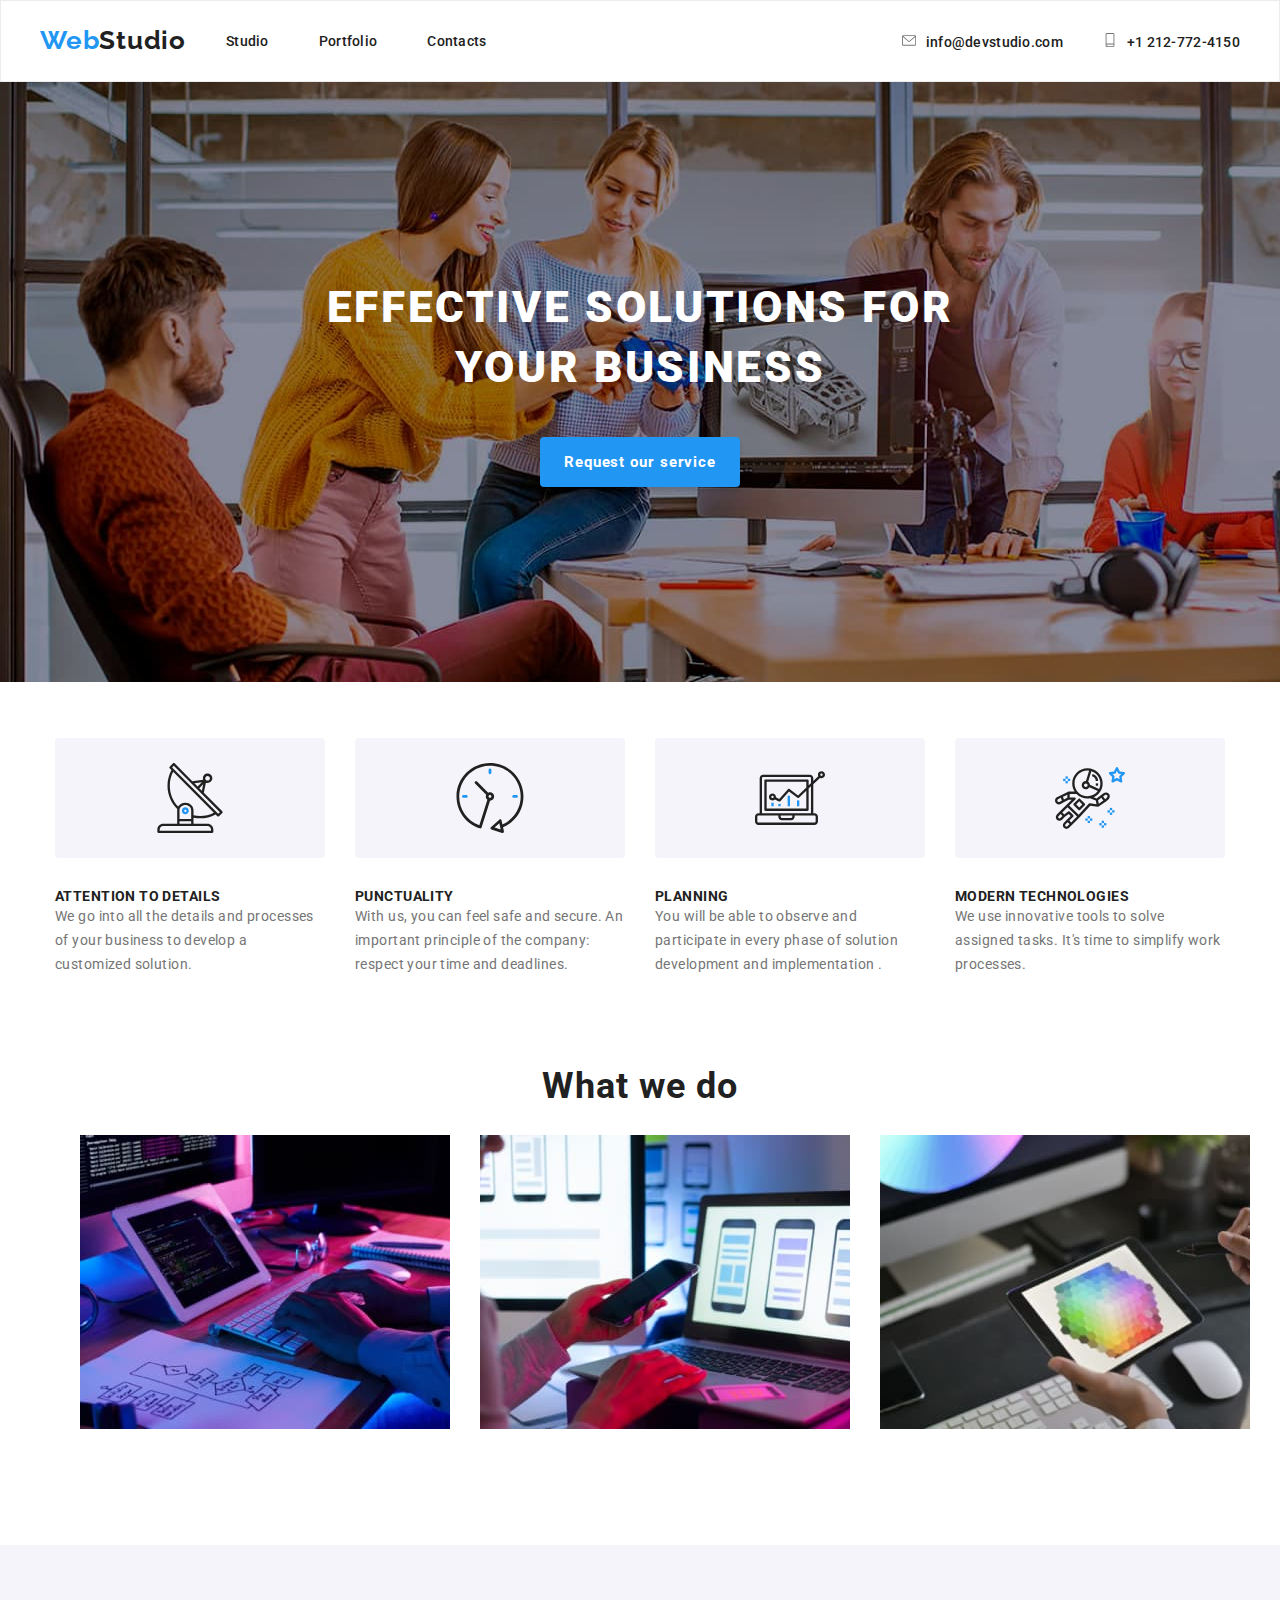
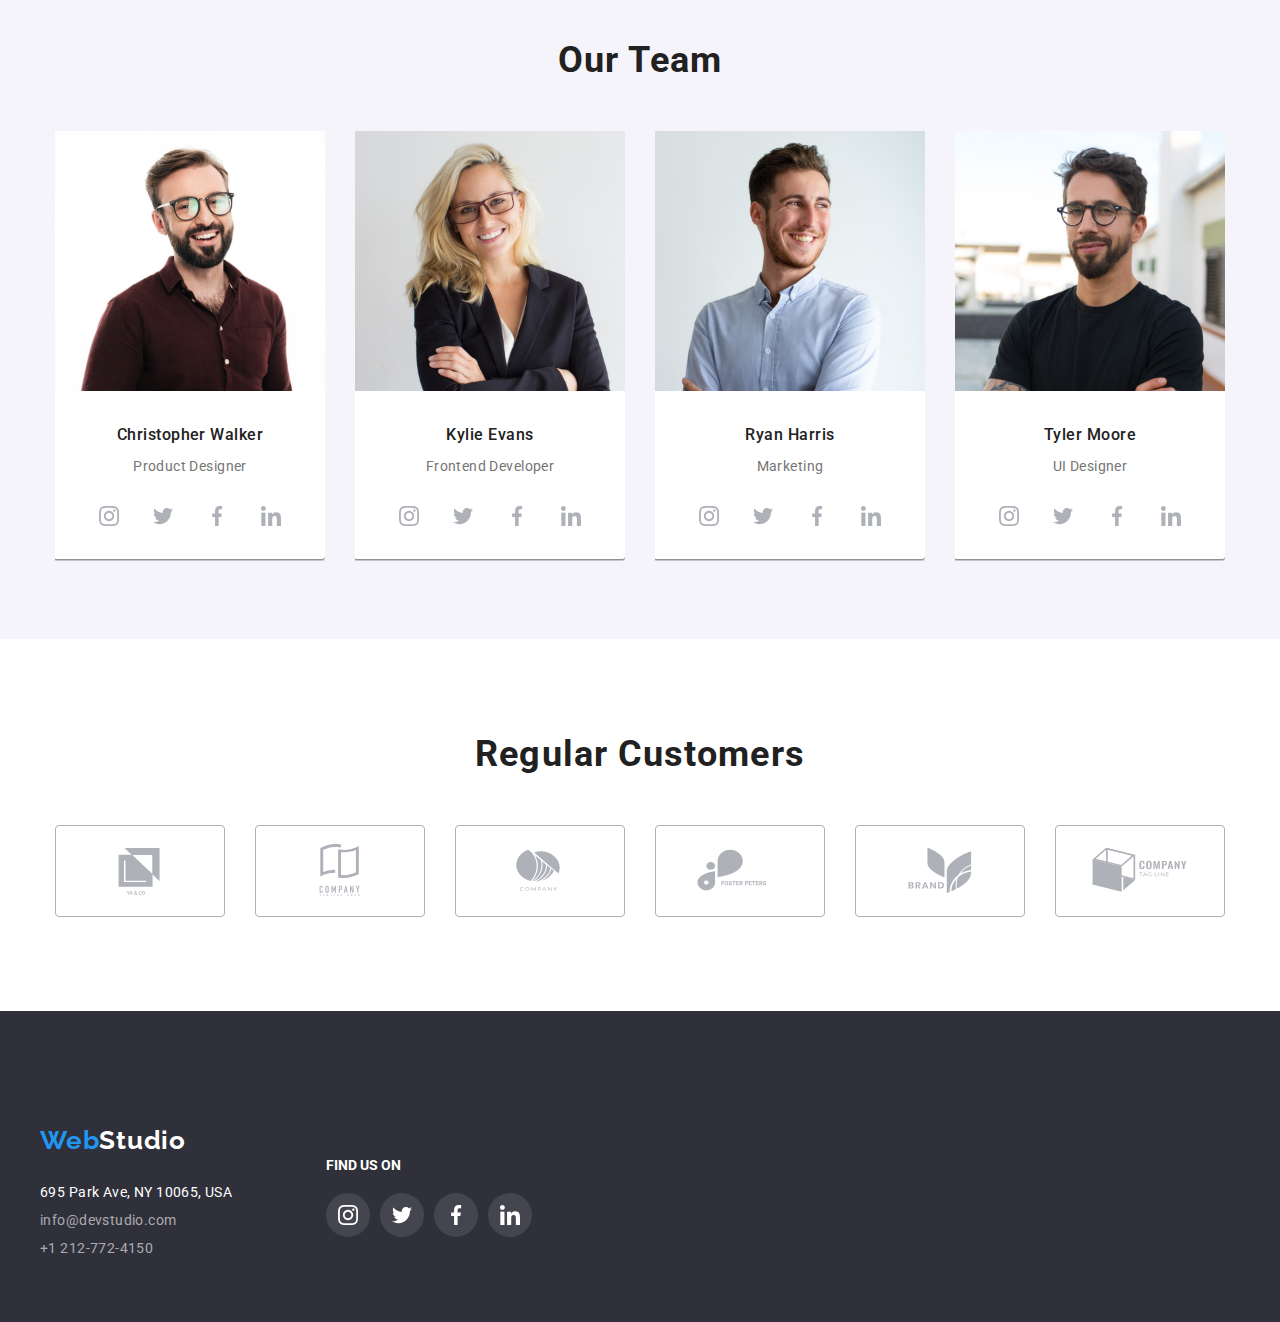
==== index.html @ 83af5405 "tema-4" ====
<!DOCTYPE html>
<html lang="en">
  <head>
    <meta charset="utf-8" />
    <title>Web Studio Homework Project</title>
    <link rel="preconnect" href="https://fonts.googleapis.com" />
    <link rel="preconnect" href="https://fonts.gstatic.com" crossorigin />
    <link
      href="https://fonts.googleapis.com/css2?family=Montserrat:wght@400;700&family=Raleway:wght@700&family=Roboto:wght@400;500;700;900&display=swap"
      rel="stylesheet"
    />
    <link
      rel="stylesheet"
      href="node_modules/modern-normalize/modern-normalize.css"
    />
    <link rel="stylesheet" href="css/styles.css" />
  </head>
  <body>
    <header class="page-header">
      <div class="page-header-container">
        <a class="company-logo" href="webstudio">Web</a>
        <nav class="header-navigation">
          <ul class="navigation-list">
            <li class="navigation-list-item">
              <a class="link" href="index.html">Studio</a>
            </li>
            <li class="navigation-list-item">
              <a class="link" href="portfolio.html">Portfolio</a>
            </li>
            <li class="navigation-list-item">
              <a class="link" href="contacts.html">Contacts</a>
            </li>
          </ul>
        </nav>
        <ul class="right-navigation-list">
          <li class="contact-list-item">
            <a class="link-mail" href="info@devstudio.com">
              <svg class="icon-contact" widht="10px" height="16px">
                <use
                  class="envelope"
                  href="/images/icons.svg#icon-envelope"
                ></use></svg
              >info@devstudio.com</a
            >
          </li>
          <li class="contact-list-item">
            <a class="link-phone" href="+1 212-772-4150">
              <svg class="icon-contact" widht="10px" height="16px">
                <use
                  class="smartphone"
                  href="/images/icons.svg#icon-smartphonesmartphone"
                ></use></svg
              >+1 212-772-4150</a>
          </li>
        </ul>
      </div>
    </header>
    <main>
      <section class="first-section">
        <div class="first-section-container">
          <h1 class="title">EFFECTIVE SOLUTIONS FOR YOUR BUSINESS</h1>
          <button class="request-our-service-button">
            Request our service
          </button>
          <span class="image with-bg with-image"></span>
        </div>
      </section>
      <section class="strong-points">
        <div class="company-strong-points-container">
          <ul class="company-strong-points">
            <li class="stong-point-box">
              <span class="strong-box">
              <svg class="icon-strong-point" widht="70" height="70">
                <use href="/images/icons.svg#icon-antena"></use>
              </svg>
             </span>
              <h3 class="sub-title-section">ATTENTION TO DETAILS</h3>
              <p class="text-section">
                We go into all the details and processes of your business to
                develop a customized solution.
              </p>
            </li>
            <li class="stong-point-box">
              <span class="strong-box">
              <svg class="icon-strong-point" widht="70" height="70">
                <use href="/images/icons.svg#icon-clock"></use>
              </svg>
             </span>
              <h3 class="sub-title-section">PUNCTUALITY</h3>
              <p class="text-section">
                With us, you can feel safe and secure. An important principle of
                the company: respect your time and deadlines.
              </p>
            </li>
            <li class="stong-point-box">
              <span class="strong-box"> 
              <svg class="icon-strong-point" widht="70" height="70">
                <use " href="/images/icons.svg#icon-diagram"></use>
              </svg>
              </span>
              <h3 class="sub-title-section">PLANNING</h3>
              <p class="text-section">
                You will be able to observe and participate in every phase of
                solution development and implementation .
              </p>
            </li>
            <li class="stong-point-box">
              <span class="strong-box" >
              <svg class="icon-strong-point" widht="70" height="70">
                <use href="/images/icons.svg#icon-spaceman"></use>
              </svg>
              </span>
              <h3 class="sub-title-section">MODERN TECHNOLOGIES</h3>
              <p class="text-section">
                We use innovative tools to solve assigned tasks. It's time to
                simplify work processes.
              </p>
            </li>
          </ul>
        </div>
      </section>
      <section class="what-we-do">
        <div class="what-we-do-container">
          <h2 class="title-section">What we do</h2>
          <ul class="title-section-img">
            <li>
              <img
                height="294"
                width="370"
                src="images/work at laptop.jpg"
                alt="work at laptop"
              />
            </li>
            <li>
              <img
                height="294"
                width="370"
                src="images/mobile sink.jpg"
                alt="mobile sink"
              />
            </li>
            <li>
              <img
                height="294"
                width="370"
                src="images/tablet color chart.jpg"
                alt="color chart"
              />
            </li>
          </ul>
        </div>
      </section>
      <section class="our-team">
        <div class="out-team-container">
          <h2 class="title-section-team">Our Team</h2>
          <ul class="title-section-out-team">
            <li class="team-picture">
              <img
                height="260"
                width="270"
                src="images/product designer.jpg"
                alt="product designer"
              />
              <h3 class="team-member-name">Christopher Walker</h3>
              <p class="text-section-team">Product Designer</p>
              <ul class="social-network-team">
                <li class="social-link">
                  <a class="social-link-icon" href="#">
                    <svg class="social" widht="20" height="20">
                      <use href="/images/icons.svg#icon-instagram"></use>
                    </svg>
                  </a>
                </li>
                <li class="social-link">
                  <a class="social-link-icon" href="#">
                    <svg class="social" widht="20" height="20">
                      <use href="/images/icons.svg#icon-twitter"></use>
                    </svg>
                  </a>
                </li>
                <li class="social-link">
                  <a class="social-link-icon" href="#">
                    <svg class="social" widht="20" height="20">
                      <use href="/images/icons.svg#icon-facebook"></use>
                    </svg>
                  </a>
                </li>
                <li class="social-link">
                  <a class="social-link-icon" href="#">
                    <svg class="social" widht="20" height="20">
                      <use href="/images/icons.svg#icon-linkedin"></use>
                    </svg>
                  </a>
                </li>
              </ul>
            </li>
            <li class="team-picture">
              <img
                height="260"
                width="270"
                src="images/frontend developer.jpg"
                alt="frontend developer"
              />
              <h3 class="team-member-name">Kylie Evans</h3>
              <p class="text-section-team">Frontend Developer</p>
              <ul class="social-network-team">
                <li class="social-link">
                  <a class="social-link-icon" href="#">
                    <svg class="social" widht="20" height="20">
                      <use href="/images/icons.svg#icon-instagram"></use>
                    </svg>
                  </a>
                </li>
                <li class="social-link">
                  <a class="social-link-icon" href="#">
                    <svg class="social" widht="20" height="20">
                      <use href="/images/icons.svg#icon-twitter"></use>
                    </svg>
                  </a>
                </li>
                <li class="social-link">
                  <a class="social-link-icon" href="#">
                    <svg class="social" widht="20" height="20">
                      <use href="/images/icons.svg#icon-facebook"></use>
                    </svg>
                  </a>
                </li>
                <li class="social-link">
                  <a class="social-link-icon" href="#">
                    <svg class="social" widht="20" height="20">
                      <use href="/images/icons.svg#icon-linkedin"></use>
                    </svg>
                  </a>
                </li>
              </ul>
            </li>
            <li class="team-picture">
              <img
                height="260"
                width="270"
                src="images/marketing.jpg"
                alt="marketing"
              />
              <h3 class="team-member-name">Ryan Harris</h3>
              <p class="text-section-team">Marketing</p>
              <ul class="social-network-team">
                <li class="social-link">
                  <a class="social-link-icon" href="#">
                    <svg class="social" widht="20" height="20">
                      <use href="/images/icons.svg#icon-instagram"></use>
                    </svg>
                  </a>
                </li>
                <li class="social-link">
                  <a class="social-link-icon" href="#">
                    <svg class="social" widht="20" height="20">
                      <use href="/images/icons.svg#icon-twitter"></use>
                    </svg>
                  </a>
                </li>
                <li class="social-link">
                  <a class="social-link-icon" href="#">
                    <svg class="social" widht="20" height="20">
                      <use href="/images/icons.svg#icon-facebook"></use>
                    </svg>
                  </a>
                </li>
                <li class="social-link">
                  <a class="social-link-icon" href="#">
                    <svg class="social" widht="20" height="20">
                      <use href="/images/icons.svg#icon-linkedin"></use>
                    </svg>
                  </a>
                </li>
              </ul>
            </li>
            <li class="team-picture">
              <img
                height="260"
                width="270"
                src="images/ui designer.jpg"
                alt="ui designer"
              />
              <h3 class="team-member-name">Tyler Moore</h3>
              <p class="text-section-team">UI Designer</p>
              <ul class="social-network-team">
                <li class="social-link">
                  <a class="social-link-icon" href="#">
                    <svg class="social" widht="20" height="20">
                      <use href="/images/icons.svg#icon-instagram"></use>
                    </svg>
                  </a>
                </li>
                <li class="social-link">
                  <a class="social-link-icon" href="#">
                    <svg class="social" widht="20" height="20">
                      <use href="/images/icons.svg#icon-twitter"></use>
                    </svg>
                  </a>
                </li>
                <li class="social-link">
                  <a class="social-link-icon" href="#">
                    <svg class="social" widht="20" height="20">
                      <use href="/images/icons.svg#icon-facebook"></use>
                    </svg>
                  </a>
                </li>
                <li class="social-link">
                  <a class="social-link-icon" href="#">
                    <svg class="social" widht="20" height="20">
                      <use href="/images/icons.svg#icon-linkedin"></use>
                    </svg>
                  </a>
                </li>
              </ul>
            </li>
          </ul>
        </div>
      </section>
      <section class="regular-customers">
        <div class="container">
          <h2 class="title-section-customers">Regular Customers</h2>
          <ul class="social-network-customer">
            <li class="customer-card">
              <a class="social-link-customer" href="#">
                <svg widht="106" height="60">
                  <use href="/images/icons.svg#icon-Logo1"></use>
                </svg>
              </a>
            </li>
            <li class="customer-card">
              <a class="social-link-customer" href="#">
              <svg widht="106" height="60" >
                <use href="/images/icons.svg#icon-Logo2"></use>
              </svg>
            </a></li>
            <li class="customer-card">
              <a class="social-link-customer" href="#">
              <svg widht="106" height="60">
                <use href="/images/icons.svg#icon-Logo3"></use>
              </svg>
            </a></li>
            <li class="customer-card">
              <a class="social-link-customer" href="#">
              <svg widht="106" height="60">
                <use href="/images/icons.svg#icon-Logo4"></use>
              </svg>
            </a></li>
            <li class="customer-card">
              <a class="social-link-customer" href="#">
              <svg widht="106" height="60">
                <use href="/images/icons.svg#icon-Logo5"></use>
              </svg>
            </a></li>
            <li class="customer-card">
              <a class="social-link-customer" href="#">
              <svg class="green" widht="106" height="60">
                <use href="/images/icons.svg#icon-Logo6"></use>
              </svg>
            </a></li>
          </ul>
        </div>
      </section>
    </main>
    <footer class="footer">
      <div class="footer-conteiner">
      <div class="footer-left">
        <a class="company-logo-footer" href="webstudio">Web</a>
        <ul class="footer-contact-info">
          <li>
            <p class="text-section-adress">695 Park Ave, NY 10065, USA</p>
          </li>
          <li><p class="text-section-contact">info@devstudio.com</p></li>
          <li><p class="text-section-contact">+1 212-772-4150</p></li>
        </ul>
      </div>
      <div class="footer-mid">
        <h3 class="title-footer-social">FIND US ON</h3>
        <ul class="footer-social-network">
          <li class="footer-social-icon">
            <a class="social-link-icon-2" href="#">
              <svg widht="20" height="20">
                <use href="/images/icons.svg#icon-instagram-2"></use>
              </svg>
            </a>
          </li>
          <li class="footer-social-icon">
            <a class="social-link-icon-2" href="#">
              <svg widht="20" height="20">
                <use href="/images/icons.svg#icon-twitter-2"></use>
              </svg>
            </a>
          </li>
          <li class="footer-social-icon">
            <a class="social-link-icon-2" href="#">
              <svg widht="20" height="20">
                <use href="/images/icons.svg#icon-facebook-2"></use>
              </svg>
            </a>
          </li>
          <li class="footer-social-icon-2">
            <a class="social-link-icon-2" href="#">
              <svg widht="20" height="20">
                <use href="/images/icons.svg#icon-linkedin-2"></use>
              </svg>
            </a>
          </li>
        </ul>
      </div>
      </div>
    </footer>
  </body>
</html>
---- css/styles.css ----
.page-header {
    display: flex;
    justify-content: center;
    border: 1px solid #ECECEC;
    }
  
  .page-header-container {
    display: flex;
    align-items: center;
    width: 1200px;
    height: 80px;
    background: #ffffff;
  }
  
  .company-logo {
    font-family: "Raleway";
    font-style: normal;
    font-weight: 700;
    font-size: 26px;
    line-height: 31px;
    /* identical to box height */
    letter-spacing: 0.03em;
    color: #2196f3;
    text-decoration: none;
    margin-top: 24px;
    margin-bottom: 25px;
  }
  
  .company-logo::after {
    font-family: "Raleway";
    font-style: normal;
    font-weight: 700;
    content: "Studio";
    color: #212121;
    text-decoration: none;
  }
  
  .company-logo-footer {
    font-family: "Raleway";
    font-style: normal;
    font-weight: 700;
    font-size: 26px;
    line-height: 31px;
    /* identical to box height */
    letter-spacing: 0.03em;
    color: #2196f3;
    text-decoration: none;
  }
  
  .company-logo-footer::after {
    font-family: "Raleway";
    font-style: normal;
    font-weight: 700;
    content: "Studio";
    color: #ffffff;
    text-decoration: none;
  }
  
  .header-navigation {
    display: flex;
    flex-grow: 1;
    align-items: center;
  }
  
  .navigation-list {
    list-style: none;
    text-decoration: none;
    font-family: "Roboto";
    font-style: normal;
    font-weight: 500;
    font-size: 14px;
    line-height: 16px;
    letter-spacing: 0.02em;
    color: #212121;
  }
  
  .right-navigation-list {
    font-family: "Roboto";
    font-style: normal;
    font-weight: 500;
    font-size: 14px;
    line-height: 16px;
    letter-spacing: 0.02em;
    color: #757575;
    list-style: none;
    text-decoration: none;
  }
 
  .icon-contact {
  display: inline-block;
  width: 1em;
  height: 1em;
  justify-content: center;
  margin-right: 10px;
  stroke-width: 0;
  stroke: currentColor;
  fill: currentColor;
  fill: #757575;
  cursor: pointer;
  }

  .icon-contact:hover {
    fill: #2196f3;
    
  }

  .envelope {
    width: 1.23046875em;
  }

  .smartphone {
    width: 0.625em;  
}

  .navigation-list {
    display: flex;
    gap: 50px;
    margin: 32px 0px 32px 0px;
  }
  
  .right-navigation-list {
    display: flex;
    gap: 40px;
    align-items: center;
    margin: 32px 0px 32px 0px;
    padding-inline-start: 0px;
  }

  .contact-list-item {
    display: flex;
    justify-content: center;
  }
  
  .link, .link-mail, .link-phone {
    list-style: none;
    text-decoration: none;
    color: #212121;
  }

  .link:hover, .link-mail:hover, .link-phone:hover {
    color: #2196f3;
    fill: #2196f3;
  }

  .first-section {
    height: 600px;
    top: 80px;
    }
  
  .first-section {
    display: flex;
    justify-content: center;
    background-image: url("/images/Imgback-title.jpg");
    background-color: #2F303A66;
    background-repeat: no-repeat;
    background-size: cover;
  }
  
  .first-section-container{
    display: flex; 
    flex-direction: column;
    justify-content: center;
    align-items: center;
    width: 1200px;
  }
  
  .title {
    display: flex;
    flex-grow: wrap;
    align-items: center;
    width: 696px;
    height: 120px;
  }
  
  .title {
    font-family: "Roboto";
    font-style: normal;
    font-weight: 900;
    font-size: 44px;
    line-height: 60px;
    /* or 136% */
    text-align: center;
    letter-spacing: 0.06em;
    text-transform: uppercase;
    color: #ffffff;
  }
  
  .request-our-service-button {
    box-sizing: border-box;
    padding: 10px 20px;
  }
  
  .request-our-service-button {
    width: 200px;
    height: 50px;
    margin-top: 40px;
    background-color: #2196f3;
    border-style: none;
    box-shadow: 0px 4px 4px rgba(0, 0, 0, 0.15);
    border-radius: 4px;
    font-family: "Roboto";
    font-style: normal;
    font-weight: 700;
    font-size: 15px;
    line-height: 30px;
    letter-spacing: 0.06em;
    color: #ffffff;
  }
  
  .sub-title-section {
    font-family: "Roboto";
    font-style: normal;
    font-weight: 700;
    font-size: 14px;
    line-height: 16px;
    letter-spacing: 0.03em;
    text-transform: uppercase;
    color: #212121;
  }
  
  .text-section, .text-section-team, .text-section-portfolio {
    font-family: "Roboto";
    font-style: normal;
    font-weight: 400;
    font-size: 14px;
    line-height: 24px;
    /* or 171% */
    letter-spacing: 0.03em;
    color: #757575;
  }
  
  .text-section {
    display: flex;
    width: 270px;
    height: 75px;
    top: 800px;
    display: flex;
    grid-row: auto;
    justify-content: center;
    gap: 30px:
  }
  
  .title-section, .title-section-team, .title-section-customers {
    font-family: "Roboto";
    font-style: normal;
    font-weight: 700;
    font-size: 36px;
    line-height: 42px;
    text-align: center;
    letter-spacing: 0.03em;
    color: #212121;
  }
  
  .team-member-name {
    font-family: "Roboto";
    font-style: normal;
    font-weight: 500;
    font-size: 16px;
    line-height: 19px;
    /* identical to box height */
    text-align: center;
    letter-spacing: 0.03em;
    color: #212121;
  }

  .team-member-name {
    margin-top: 30px;
    margin-bottom: 10px;
  }
  
  .portoflio-section {
    display: flex;
    justify-content: center;
  }
  
  .portfolio-button-container {
    display: flex;
    flex-direction: row;
    flex: grow 1;
    justify-content: center;
    width: 1200px;
  }
  
  .portfolio-button {
    list-style: none;
    list-style: none;
    }
  
  .portfolio-button {
    display: flex;
    justify-content: center;
    gap: 8px;
    margin-top: 94px;
    margin-bottom: 50px;
    padding-left: 0px;
  }
  
  .link-portfolio {
    font-family: "Roboto";
    font-style: normal;
    font-weight: 500;
    font-size: 16px;
    line-height: 26px;
    /* identical to box height, or 162% */
    text-align: center;
    letter-spacing: 0.03em;
    color: #212121;
    background: #f5f4fa;
    border-radius: 4px;
    border-style: none;
  }
  
  .link-portfolio {
    width: 120px;
    height: 38px;
  }
  
  .link-portfolio:hover {
    font-family: "Roboto";
    font-style: normal;
    font-weight: 500;
    font-size: 16px;
    line-height: 26px;
    text-align: center;
    letter-spacing: 0.03em;
    color: #ffffff;
    background: #2196f3;
    box-shadow: 0px 3px 1px rgba(0, 0, 0, 0.1), 0px 1px 2px rgba(0, 0, 0, 0.08),
      0px 2px 2px rgba(0, 0, 0, 0.12);
    border-radius: 4px;
    border-style: none;
  }
  
  .link-portfolio {
    cursor: pointer;
  }
  
  .product-list-section {
    display: flex;
    justify-content: center;
    margin-bottom: 94px;
  }
  
  .product-list-container {
    display: flex;
    align-content: center;
    width: 1200px;
  }
  
  .product-list {
    list-style: none;
    display: flex;
    align-self: stretch;
    flex-wrap: wrap;
    flex-direction: row;
    padding-left: 0px;
    width: 1200px;
    justify-content: space-around;
    gap: 30px;
  }
  
  .product {
    font-family: "Roboto";
    font-style: normal;
    font-weight: 700;
    font-size: 18px;
    line-height: 36px;
    letter-spacing: 0.06em;
    color: #212121;
  }
  
  .product {
    box-sizing: border-box;
    padding: 20px 0px 4px 24px ;
  }
  
  .product-box {
    background: #FFFFFF;
    border: 1px solid #EEEEEE;
    width: 370px;
    height: 404px;
  }
  
  .product-box-element {
  }
  
  .strong-points{
    display: flex ;   
    justify-content: center;
    align-items: center;
    padding-top: 94px;
    padding-bottom: 94px;
  }
  
  .strong-box {
    display: flex;
    justify-content: center;
    align-items: center;
    width: 270px;
    height: 120px;
    background-color: #F5F4FA;
    margin-bottom: 30px;
    border-radius: 4px;
  }

  .icon-strong-point {
  }
 
  .company-strong-points-container {
    display: flex;
    justify-content: center;
    align-items: center;
    width: 1200px;
  }
  
  .company-strong-points {
    list-style: none;
    display: flex;
    align-items: center;
    justify-content: center;
    width: 1170px;
    height: 101px;
    gap: 30px;
    padding-inline-start: 0px;
  }

  .stong-point-box {
    margin-top: 94px;
    margin-bottom: 30px;
    barder-radius: 4px;
  }
  
  .sub-title-section {
    width: 270px;
    height: 16px;
    bottom: 10px;
    align-items: center;
  }
  
  .what-we-do {
    display: flex;
    justify-content: center;
    margin-top: 94px;
    height: 386px;
    margin-bottom: 94px;
  }
  
  .what-we-do-container, .container {
    width: 1200px;
  }
  
  .title-section {
    display: block;
    flex-grow: 1;
    align-content: center;
    width: 198px
    height: 42px;
  }
  
  .title-section-img {
    list-style: none;
    display: flex;
    flex-grow: 1;
    align-items: center;
    margin-top: 50px;
    height: 254px;
    gap: 30px;
  }
  
  .our-team {
    display: flex;
    justify-content: center;
    height: 600px; ;
    background: #F5F4FA;
    padding-bottom: 94px;
  }
  
  .out-team-container {
    width: 1200px;
  }
  
  .team-picture { 
   width: 270px;
   height: 428px;
   background-color: #FFFFFF ;
   display: flexbox;
   border-radius: 0px 1px 3px 1px;
   box-shadow: 0px 2px rgba(0, 0, 0, 0.2), 0px 1px rgba(0, 0, 0, 0.14), 0px 1px rgba(0, 0, 0, 0.14);
  }

  .social-network-team, .social-network-customer {
    display: flex;
    justify-content: center;
    align-items: center;
    padding-inline-start: 0px;
    list-style: none;
    gap: 10px;
  }

  .social-network-customer {
    gap: 30px;
  }

  .customer-card {
    display: flex;
    justify-content: center;
    align-items: center;
    height: 92px;
    width: 170px;
    border-radius: 4px;
  }

  .social-link-customer {
    display: flex;
    justify-content: center;
    align-items: center;
    height: 92px;
    width: 170px;
    border-radius: 4px;
  }

  .social-link-customer:hover {
    height: 92px;
    width: 170px;
    border-radius: 4px;
    fill: solid#2196f3;
  }

  .customer-card a svg:hover {
    height: 92px;
    width: 170px;
    border-radius: 4px;
    fill: solid#2196f3;
  }

.social-link, .social-link-icon-2 {
    display: flex;
    justify-content: center;
    align-items: center;
    width: 44px;
    height: 44px;
}

.social-link-icon-2 {
  background-color: #FFFFFF1A;
  border-radius: 50%;
}

.social-link-icon-2:hover {
  background-color: #2196f3;
}

.social-link a svg {
  fill: #afb1b8;
}

.social-link-icon {
    display: flex;
    justify-content: center;
    align-items: center;
    background-color: #FFFFFF;
    border-radius: 50%;
    width: 44px;
    height: 44px;
}

.social:hover {
  fill: #FFFFFF;
}

.social-link a:hover {
   background-color: #2196f3; 
   fill: solid#FFFFFF;
}

.title-section-team, .title-section-customers {
    display: flex;
    justify-content: center;
    padding-top: 94px;
    padding-bottom: 50px;
  }
  
.title-section-team {
    width: 198px
    height: 42px;
  }
  
.title-section-out-team {
    list-style: none;
    list-style: none;
    display: flex;
    flex-grow: 1;
    justify-content: center;
    gap: 30px;
    padding-left: 0px;
  }
  
.text-section-team {
  display: flex;
  flex-grow: 1;
  justify-content: center;
  gap: 250px;
  margin-bottom: 16px;
  }

.regular-customers {
  height: 372px;
  display: flex;
  justify-content: center;
  }

.customer-card {
  box-sizing: border-box;
  border: 1px solid#AFB1B8;
  fill: #afb1b8;
  }
  
.customer-card a svg:hover {
  fill: #2196f3;
  box-sizing: border-box;
  border: 1px solid#2196f3;
  }

.product-list {
  list-style: none;
  }
  
.text-section-portfolio {
  width: 322px;
  height: 30px;
  top: 616px;
  }
  
.text-section-portfolio {
  padding: 0px 24px 20px 24px;
  }
  
.text-section-adress {
    font-family: "Roboto";
    font-style: normal;
    font-weight: 400;
    font-size: 14px;
    line-height: 16px;
    letter-spacing: 0.03em;
    color: #ffffff;
  }
.text-section-contact {
    font-family: "Roboto";
    font-style: normal;
    font-weight: 400;
    font-size: 14px;
    line-height: 16px;
    letter-spacing: 0.03em;
    color: rgba(255, 255, 255, 0.6);
  }
  
.footer {
    display: flex;
    justify-content: center;
    background: #2f303a;
  }
  
  .footer-conteiner {
    display: flex;
    flex-direction: row;
    align-items: left;
    width: 1200px;
    height: 251px;
    padding-top: 60px;
  }
  
  .company-logo-footer {
    width: 145px;
    height: 31px;
  }
  
  .footer-contact-info {
    list-style: none;
    display: block;
    align-items: center;
    padding-inline-start: 0px;
  }
  
  .text-section-adress {
    display: block;
    margin: 28px 0px 12px 0px ;
  }
  
  .text-section-contact {
    display: flex;
    margin: 12px 0px 12px 0px ;
  }

  .footer-social-network {
    display: flex;
    padding-inline-start: 0px;
    list-style: none;
    gap: 10px;
  }

  .title-footer-social {
    font-family: "Roboto";
    font-style: bold;
    font-weight: 700;
    font-size: 14px;
    line-height: 16px;
    lein-height: 100%;
    aligne: left;
    letter-spacing: 3%;
    color: #ffffff;
 }

  .title-footer-social {
   display: flex;
   align-items: left;
   margin-bottom: 20px;
  }

  .footer-media {
    display: flex;
    flex-direction: row;
  }

  .footer-left {
    display: flex;
    flex-direction: column;
    justify-content: center;
  }

  .footer-mid {
    display: flex;
    flex-direction: column;
    justify-content: center;
    margin-left: 94px;
  }
  
  * {
    margin-block-start: 0px;
    margin-block-end: 0px;
    margin-inline-start: 0px;
    margin-inline-end: 0px;
  }
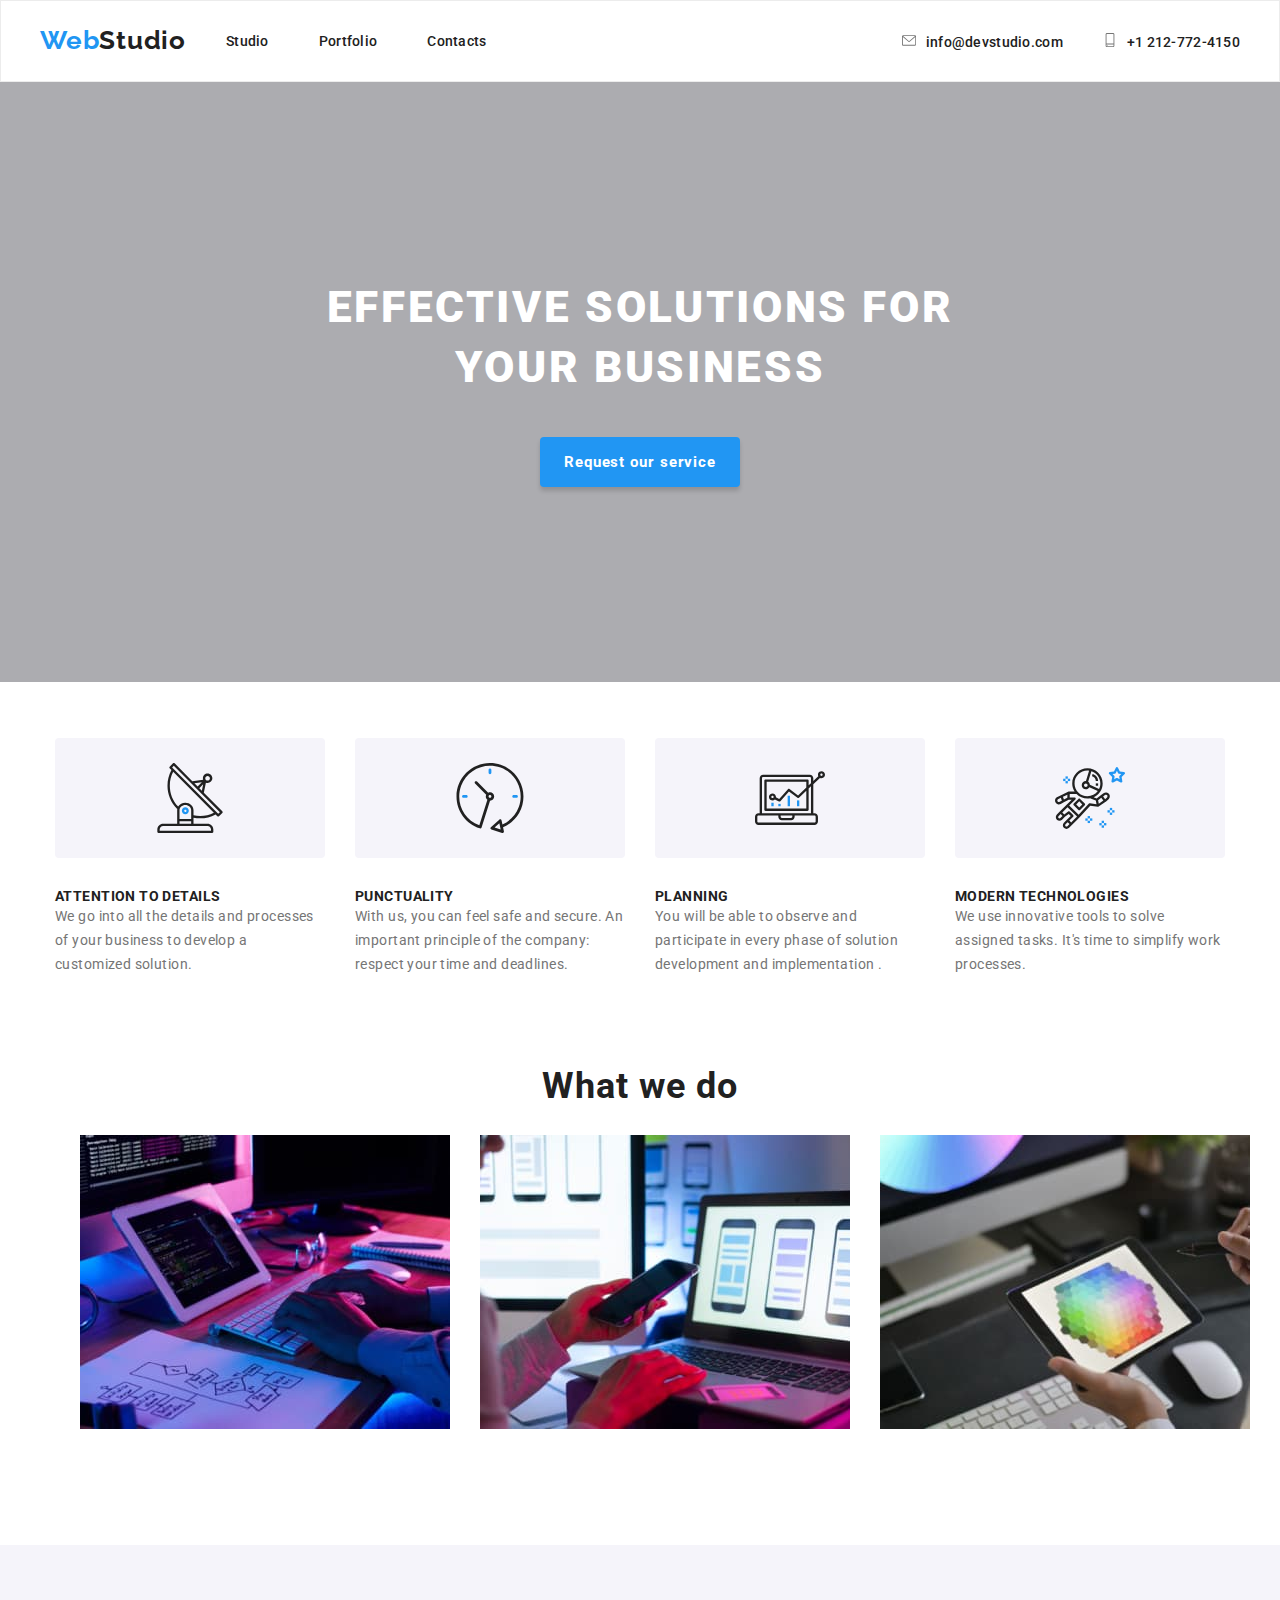
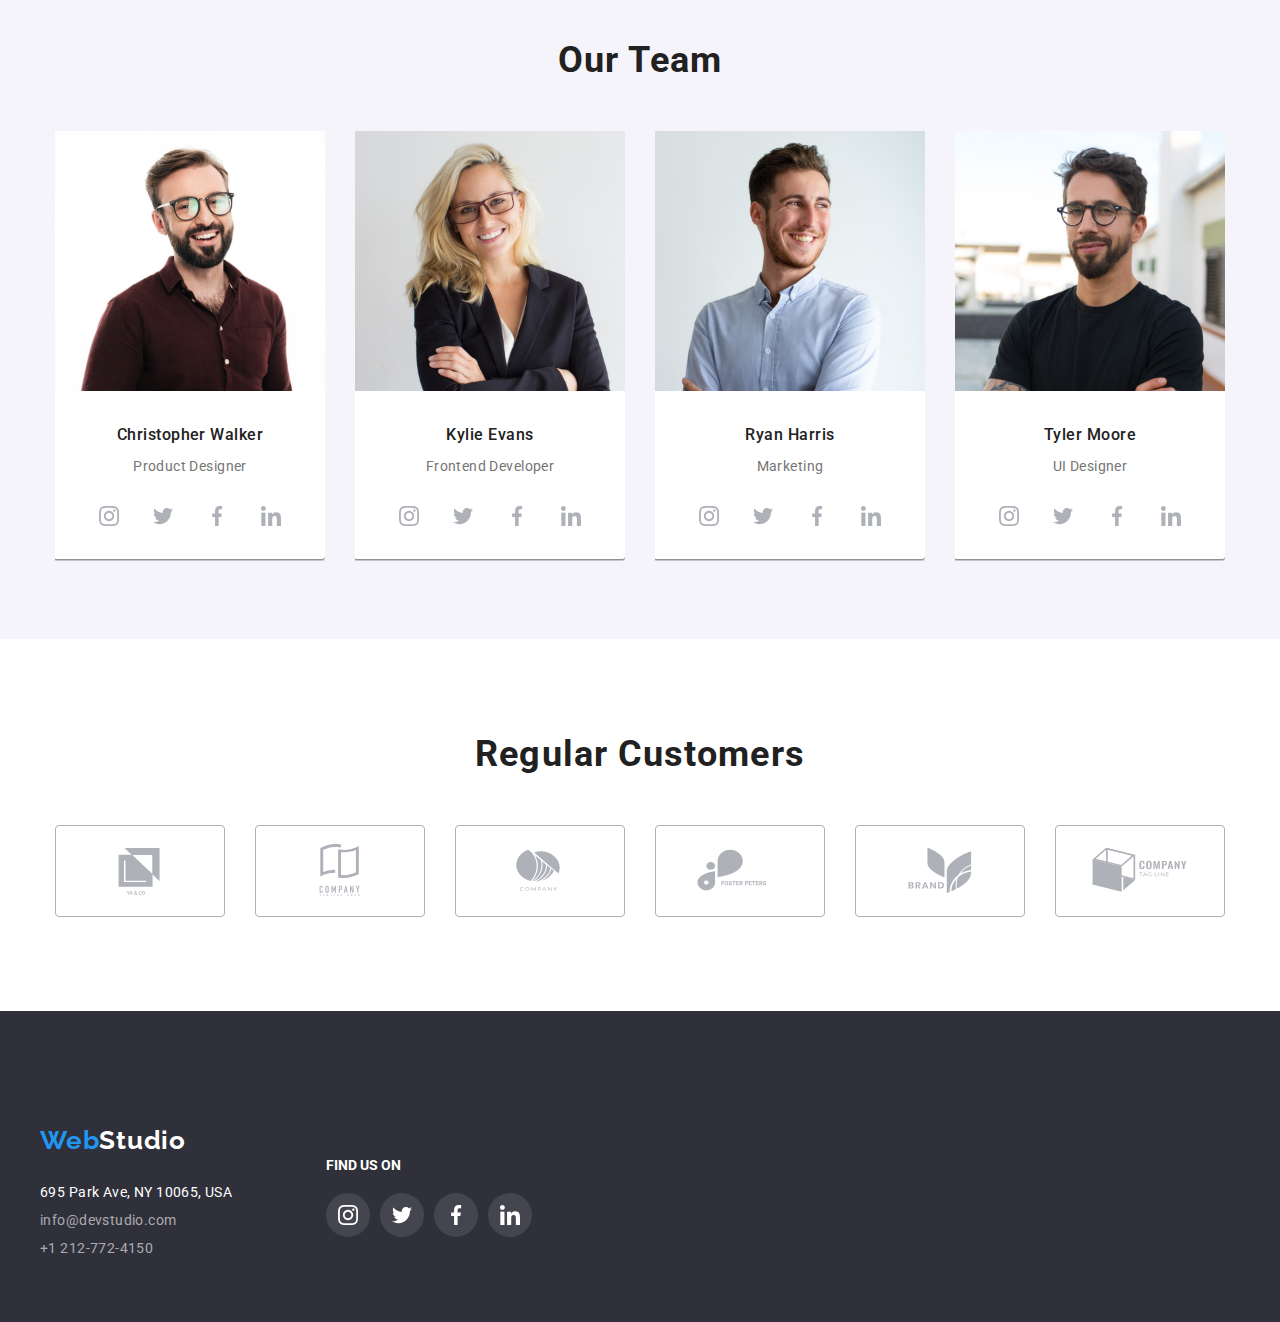
==== commit 2f39bebc: "Update index.html" ====
--- a/index.html
+++ b/index.html
@@ -36,9 +36,8 @@
           <li class="contact-list-item">
             <a class="link-mail" href="info@devstudio.com">
               <svg class="icon-contact" widht="10px" height="16px">
-                <use
-                  class="envelope"
-                  href="/images/icons.svg#icon-envelope"
+                <use class="envelope"
+                  href="./images/icons.svg#icon-envelope"
                 ></use></svg
               >info@devstudio.com</a
             >
@@ -46,10 +45,7 @@
           <li class="contact-list-item">
             <a class="link-phone" href="+1 212-772-4150">
               <svg class="icon-contact" widht="10px" height="16px">
-                <use
-                  class="smartphone"
-                  href="/images/icons.svg#icon-smartphonesmartphone"
-                ></use></svg
+                <use class="smartphone" href="./images/icons.svg#icon-smartphonesmartphone"></use></svg
               >+1 212-772-4150</a>
           </li>
         </ul>
@@ -71,7 +67,7 @@
             <li class="stong-point-box">
               <span class="strong-box">
               <svg class="icon-strong-point" widht="70" height="70">
-                <use href="/images/icons.svg#icon-antena"></use>
+                <use href="./images/icons.svg#icon-antena"></use>
               </svg>
              </span>
               <h3 class="sub-title-section">ATTENTION TO DETAILS</h3>
@@ -83,7 +79,7 @@
             <li class="stong-point-box">
               <span class="strong-box">
               <svg class="icon-strong-point" widht="70" height="70">
-                <use href="/images/icons.svg#icon-clock"></use>
+                <use href="./images/icons.svg#icon-clock"></use>
               </svg>
              </span>
               <h3 class="sub-title-section">PUNCTUALITY</h3>
@@ -95,7 +91,7 @@
             <li class="stong-point-box">
               <span class="strong-box"> 
               <svg class="icon-strong-point" widht="70" height="70">
-                <use " href="/images/icons.svg#icon-diagram"></use>
+                <use " href="./images/icons.svg#icon-diagram"></use>
               </svg>
               </span>
               <h3 class="sub-title-section">PLANNING</h3>
@@ -107,7 +103,7 @@
             <li class="stong-point-box">
               <span class="strong-box" >
               <svg class="icon-strong-point" widht="70" height="70">
-                <use href="/images/icons.svg#icon-spaceman"></use>
+                <use href="./images/icons.svg#icon-spaceman"></use>
               </svg>
               </span>
               <h3 class="sub-title-section">MODERN TECHNOLOGIES</h3>
@@ -167,28 +163,28 @@
                 <li class="social-link">
                   <a class="social-link-icon" href="#">
                     <svg class="social" widht="20" height="20">
-                      <use href="/images/icons.svg#icon-instagram"></use>
-                    </svg>
-                  </a>
-                </li>
-                <li class="social-link">
-                  <a class="social-link-icon" href="#">
-                    <svg class="social" widht="20" height="20">
-                      <use href="/images/icons.svg#icon-twitter"></use>
-                    </svg>
-                  </a>
-                </li>
-                <li class="social-link">
-                  <a class="social-link-icon" href="#">
-                    <svg class="social" widht="20" height="20">
-                      <use href="/images/icons.svg#icon-facebook"></use>
-                    </svg>
-                  </a>
-                </li>
-                <li class="social-link">
-                  <a class="social-link-icon" href="#">
-                    <svg class="social" widht="20" height="20">
-                      <use href="/images/icons.svg#icon-linkedin"></use>
+                      <use href="./images/icons.svg#icon-instagram"></use>
+                    </svg>
+                  </a>
+                </li>
+                <li class="social-link">
+                  <a class="social-link-icon" href="#">
+                    <svg class="social" widht="20" height="20">
+                      <use href="./images/icons.svg#icon-twitter"></use>
+                    </svg>
+                  </a>
+                </li>
+                <li class="social-link">
+                  <a class="social-link-icon" href="#">
+                    <svg class="social" widht="20" height="20">
+                      <use href="./images/icons.svg#icon-facebook"></use>
+                    </svg>
+                  </a>
+                </li>
+                <li class="social-link">
+                  <a class="social-link-icon" href="#">
+                    <svg class="social" widht="20" height="20">
+                      <use href="./images/icons.svg#icon-linkedin"></use>
                     </svg>
                   </a>
                 </li>
@@ -207,28 +203,28 @@
                 <li class="social-link">
                   <a class="social-link-icon" href="#">
                     <svg class="social" widht="20" height="20">
-                      <use href="/images/icons.svg#icon-instagram"></use>
-                    </svg>
-                  </a>
-                </li>
-                <li class="social-link">
-                  <a class="social-link-icon" href="#">
-                    <svg class="social" widht="20" height="20">
-                      <use href="/images/icons.svg#icon-twitter"></use>
-                    </svg>
-                  </a>
-                </li>
-                <li class="social-link">
-                  <a class="social-link-icon" href="#">
-                    <svg class="social" widht="20" height="20">
-                      <use href="/images/icons.svg#icon-facebook"></use>
-                    </svg>
-                  </a>
-                </li>
-                <li class="social-link">
-                  <a class="social-link-icon" href="#">
-                    <svg class="social" widht="20" height="20">
-                      <use href="/images/icons.svg#icon-linkedin"></use>
+                      <use href="./images/icons.svg#icon-instagram"></use>
+                    </svg>
+                  </a>
+                </li>
+                <li class="social-link">
+                  <a class="social-link-icon" href="#">
+                    <svg class="social" widht="20" height="20">
+                      <use href="./images/icons.svg#icon-twitter"></use>
+                    </svg>
+                  </a>
+                </li>
+                <li class="social-link">
+                  <a class="social-link-icon" href="#">
+                    <svg class="social" widht="20" height="20">
+                      <use href="./images/icons.svg#icon-facebook"></use>
+                    </svg>
+                  </a>
+                </li>
+                <li class="social-link">
+                  <a class="social-link-icon" href="#">
+                    <svg class="social" widht="20" height="20">
+                      <use href="./images/icons.svg#icon-linkedin"></use>
                     </svg>
                   </a>
                 </li>
@@ -247,28 +243,28 @@
                 <li class="social-link">
                   <a class="social-link-icon" href="#">
                     <svg class="social" widht="20" height="20">
-                      <use href="/images/icons.svg#icon-instagram"></use>
-                    </svg>
-                  </a>
-                </li>
-                <li class="social-link">
-                  <a class="social-link-icon" href="#">
-                    <svg class="social" widht="20" height="20">
-                      <use href="/images/icons.svg#icon-twitter"></use>
-                    </svg>
-                  </a>
-                </li>
-                <li class="social-link">
-                  <a class="social-link-icon" href="#">
-                    <svg class="social" widht="20" height="20">
-                      <use href="/images/icons.svg#icon-facebook"></use>
-                    </svg>
-                  </a>
-                </li>
-                <li class="social-link">
-                  <a class="social-link-icon" href="#">
-                    <svg class="social" widht="20" height="20">
-                      <use href="/images/icons.svg#icon-linkedin"></use>
+                      <use href="./images/icons.svg#icon-instagram"></use>
+                    </svg>
+                  </a>
+                </li>
+                <li class="social-link">
+                  <a class="social-link-icon" href="#">
+                    <svg class="social" widht="20" height="20">
+                      <use href="./images/icons.svg#icon-twitter"></use>
+                    </svg>
+                  </a>
+                </li>
+                <li class="social-link">
+                  <a class="social-link-icon" href="#">
+                    <svg class="social" widht="20" height="20">
+                      <use href="./images/icons.svg#icon-facebook"></use>
+                    </svg>
+                  </a>
+                </li>
+                <li class="social-link">
+                  <a class="social-link-icon" href="#">
+                    <svg class="social" widht="20" height="20">
+                      <use href="./images/icons.svg#icon-linkedin"></use>
                     </svg>
                   </a>
                 </li>
@@ -287,28 +283,28 @@
                 <li class="social-link">
                   <a class="social-link-icon" href="#">
                     <svg class="social" widht="20" height="20">
-                      <use href="/images/icons.svg#icon-instagram"></use>
-                    </svg>
-                  </a>
-                </li>
-                <li class="social-link">
-                  <a class="social-link-icon" href="#">
-                    <svg class="social" widht="20" height="20">
-                      <use href="/images/icons.svg#icon-twitter"></use>
-                    </svg>
-                  </a>
-                </li>
-                <li class="social-link">
-                  <a class="social-link-icon" href="#">
-                    <svg class="social" widht="20" height="20">
-                      <use href="/images/icons.svg#icon-facebook"></use>
-                    </svg>
-                  </a>
-                </li>
-                <li class="social-link">
-                  <a class="social-link-icon" href="#">
-                    <svg class="social" widht="20" height="20">
-                      <use href="/images/icons.svg#icon-linkedin"></use>
+                      <use href="./images/icons.svg#icon-instagram"></use>
+                    </svg>
+                  </a>
+                </li>
+                <li class="social-link">
+                  <a class="social-link-icon" href="#">
+                    <svg class="social" widht="20" height="20">
+                      <use href="./images/icons.svg#icon-twitter"></use>
+                    </svg>
+                  </a>
+                </li>
+                <li class="social-link">
+                  <a class="social-link-icon" href="#">
+                    <svg class="social" widht="20" height="20">
+                      <use href="./images/icons.svg#icon-facebook"></use>
+                    </svg>
+                  </a>
+                </li>
+                <li class="social-link">
+                  <a class="social-link-icon" href="#">
+                    <svg class="social" widht="20" height="20">
+                      <use href="./images/icons.svg#icon-linkedin"></use>
                     </svg>
                   </a>
                 </li>
@@ -324,38 +320,38 @@
             <li class="customer-card">
               <a class="social-link-customer" href="#">
                 <svg widht="106" height="60">
-                  <use href="/images/icons.svg#icon-Logo1"></use>
+                  <use href="./images/icons.svg#icon-Logo1"></use>
                 </svg>
               </a>
             </li>
             <li class="customer-card">
               <a class="social-link-customer" href="#">
               <svg widht="106" height="60" >
-                <use href="/images/icons.svg#icon-Logo2"></use>
+                <use href="./images/icons.svg#icon-Logo2"></use>
               </svg>
             </a></li>
             <li class="customer-card">
               <a class="social-link-customer" href="#">
               <svg widht="106" height="60">
-                <use href="/images/icons.svg#icon-Logo3"></use>
+                <use href="./images/icons.svg#icon-Logo3"></use>
               </svg>
             </a></li>
             <li class="customer-card">
               <a class="social-link-customer" href="#">
               <svg widht="106" height="60">
-                <use href="/images/icons.svg#icon-Logo4"></use>
+                <use href="./images/icons.svg#icon-Logo4"></use>
               </svg>
             </a></li>
             <li class="customer-card">
               <a class="social-link-customer" href="#">
               <svg widht="106" height="60">
-                <use href="/images/icons.svg#icon-Logo5"></use>
+                <use href="./images/icons.svg#icon-Logo5"></use>
               </svg>
             </a></li>
             <li class="customer-card">
               <a class="social-link-customer" href="#">
               <svg class="green" widht="106" height="60">
-                <use href="/images/icons.svg#icon-Logo6"></use>
+                <use href="./images/icons.svg#icon-Logo6"></use>
               </svg>
             </a></li>
           </ul>
@@ -380,28 +376,28 @@
           <li class="footer-social-icon">
             <a class="social-link-icon-2" href="#">
               <svg widht="20" height="20">
-                <use href="/images/icons.svg#icon-instagram-2"></use>
+                <use href="./images/icons.svg#icon-instagram-2"></use>
               </svg>
             </a>
           </li>
           <li class="footer-social-icon">
             <a class="social-link-icon-2" href="#">
               <svg widht="20" height="20">
-                <use href="/images/icons.svg#icon-twitter-2"></use>
+                <use href="./images/icons.svg#icon-twitter-2"></use>
               </svg>
             </a>
           </li>
           <li class="footer-social-icon">
             <a class="social-link-icon-2" href="#">
               <svg widht="20" height="20">
-                <use href="/images/icons.svg#icon-facebook-2"></use>
+                <use href="./images/icons.svg#icon-facebook-2"></use>
               </svg>
             </a>
           </li>
           <li class="footer-social-icon-2">
             <a class="social-link-icon-2" href="#">
               <svg widht="20" height="20">
-                <use href="/images/icons.svg#icon-linkedin-2"></use>
+                <use href="./images/icons.svg#icon-linkedin-2"></use>
               </svg>
             </a>
           </li>
--- a/css/styles.css
+++ b/css/styles.css
@@ -150,7 +150,7 @@
   .first-section {
     display: flex;
     justify-content: center;
-    background-image: url("/images/Imgback-title.jpg");
+    background-image: url("./images/Imgback-title.jpg");
     background-color: #2F303A66;
     background-repeat: no-repeat;
     background-size: cover;
@@ -380,10 +380,7 @@
     width: 370px;
     height: 404px;
   }
-  
-  .product-box-element {
-  }
-  
+   
   .strong-points{
     display: flex ;   
     justify-content: center;
@@ -403,9 +400,6 @@
     border-radius: 4px;
   }
 
-  .icon-strong-point {
-  }
- 
   .company-strong-points-container {
     display: flex;
     justify-content: center;
@@ -740,4 +734,4 @@
     margin-inline-start: 0px;
     margin-inline-end: 0px;
   }
-  +  
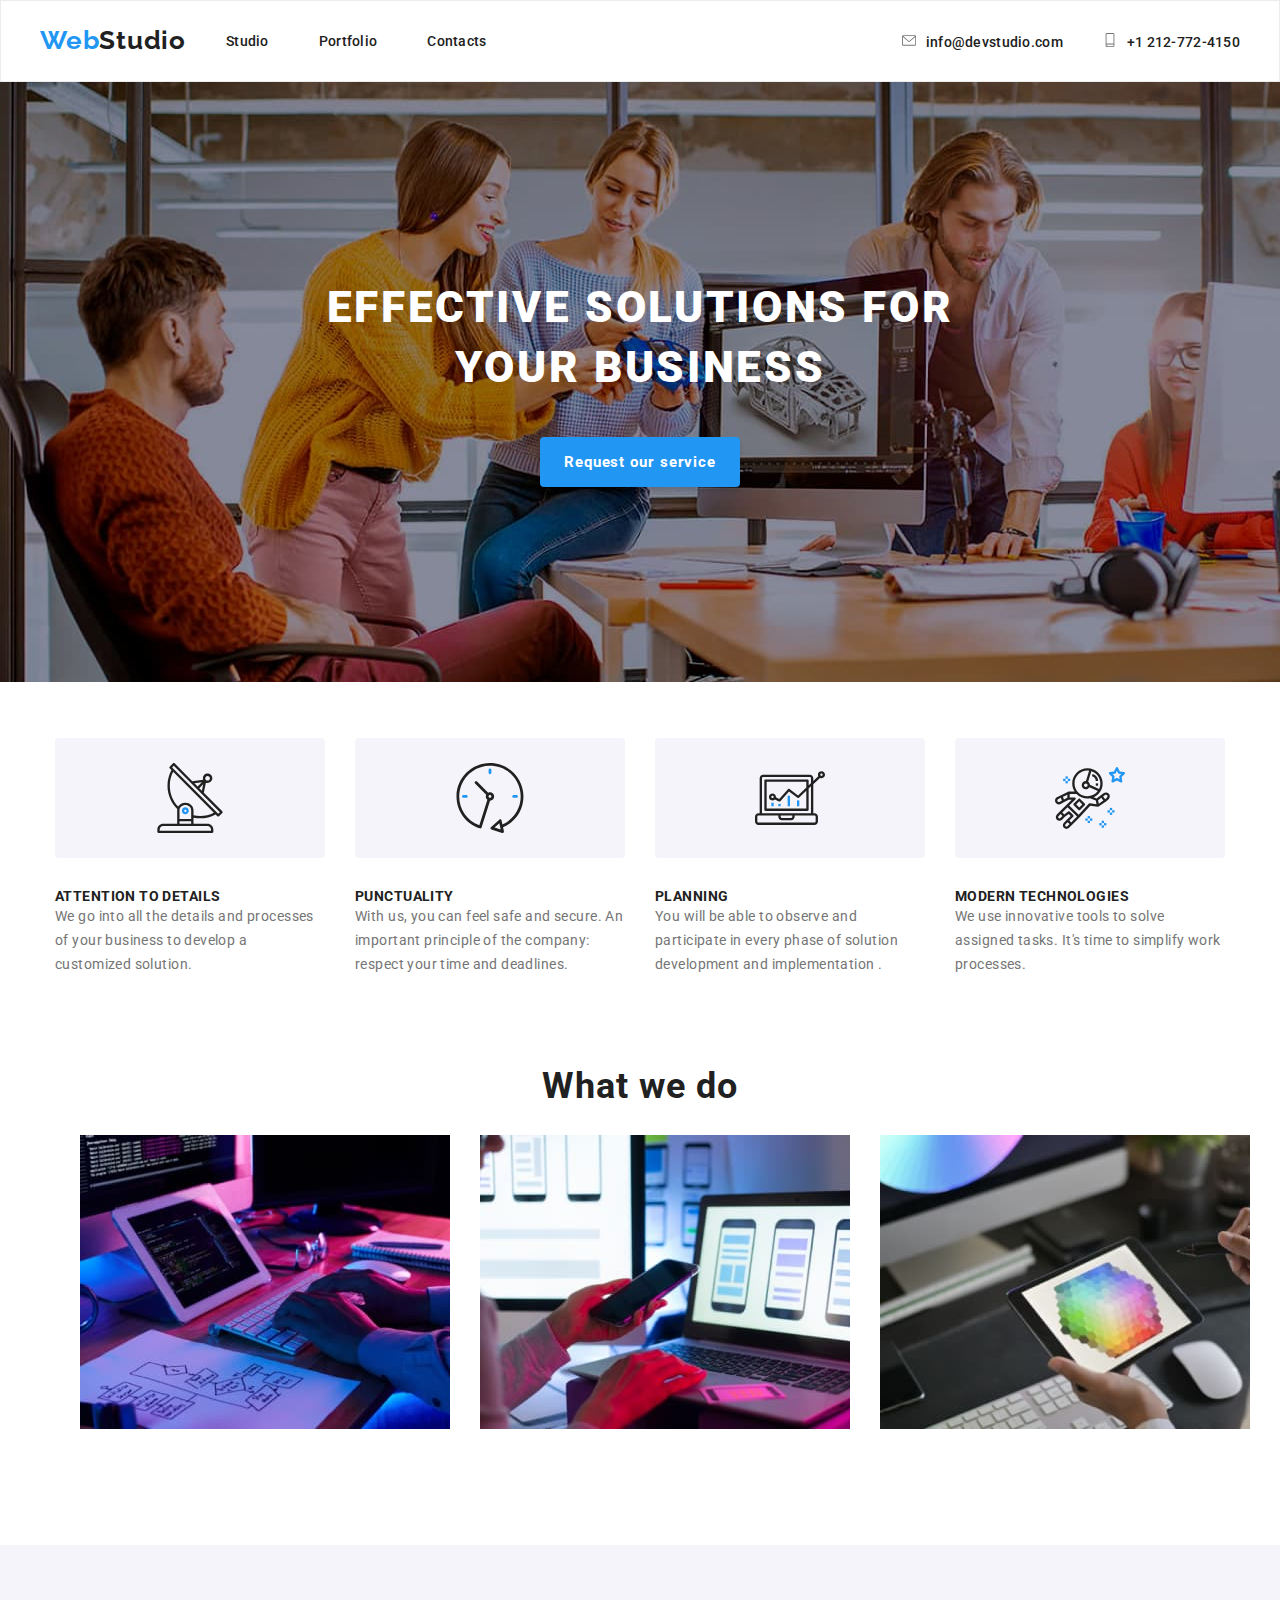
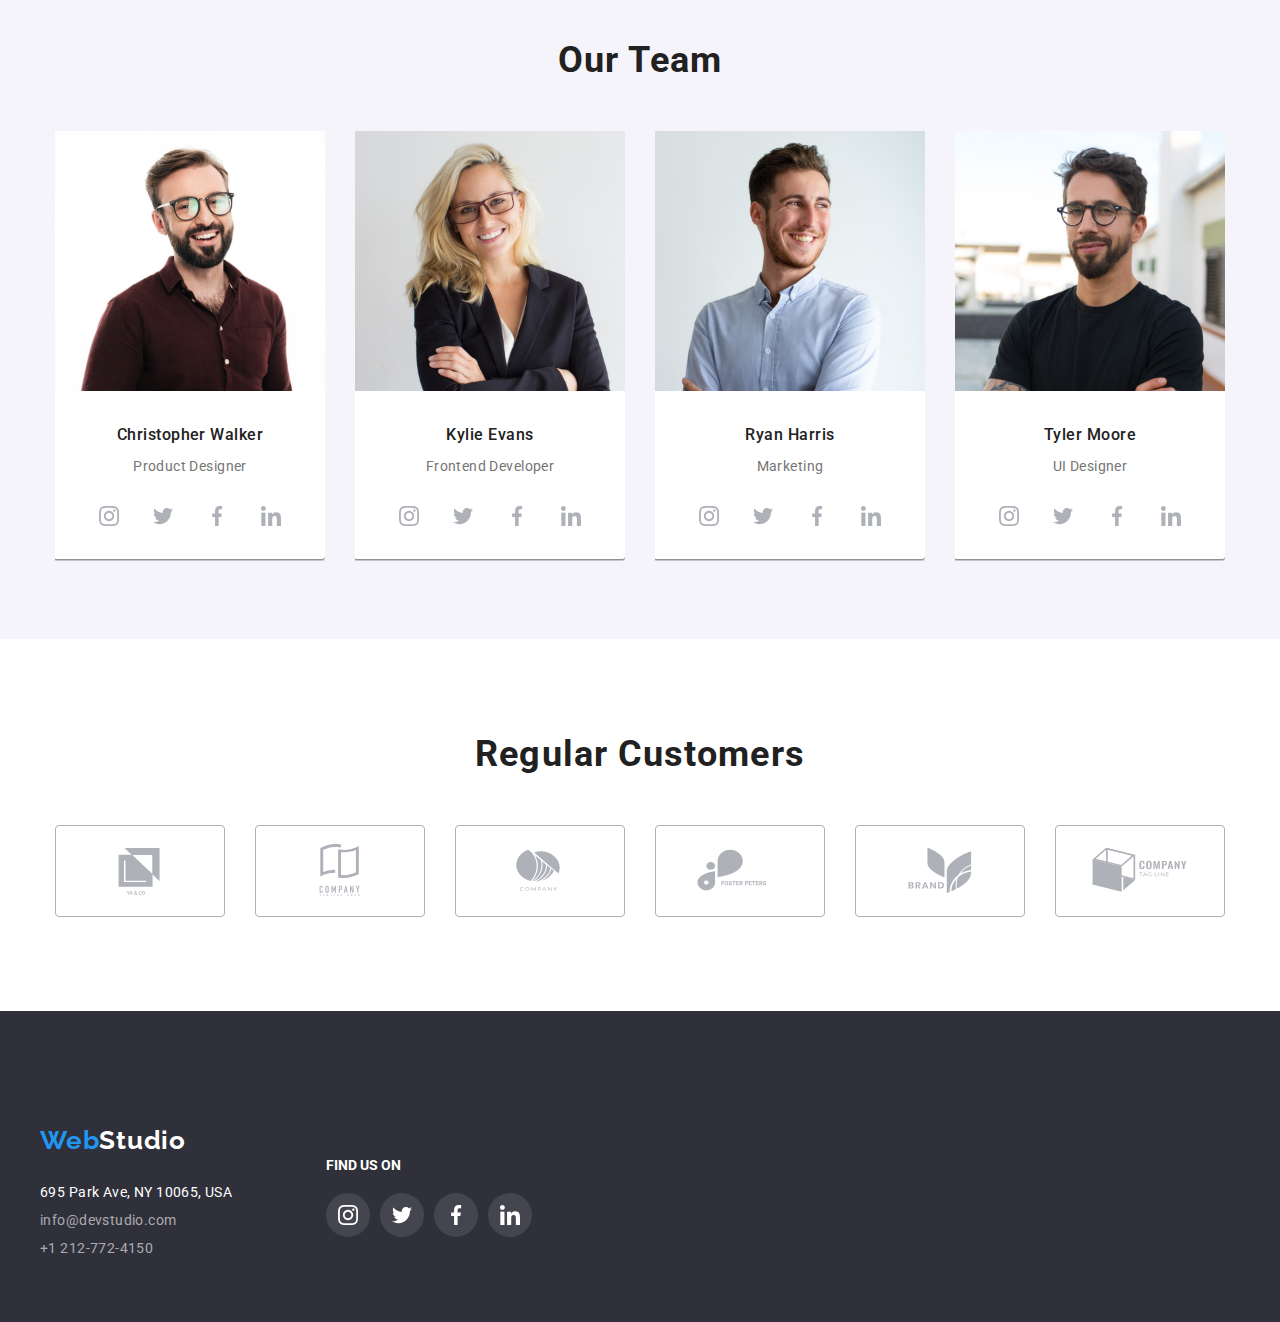
==== commit b151661c: "Update index.html" ====
--- a/index.html
+++ b/index.html
@@ -52,7 +52,7 @@
       </div>
     </header>
     <main>
-      <section class="first-section">
+      <section class="first-section" style="background-image: url(./images/Imgback-title.jpg);">
         <div class="first-section-container">
           <h1 class="title">EFFECTIVE SOLUTIONS FOR YOUR BUSINESS</h1>
           <button class="request-our-service-button">
--- a/css/styles.css
+++ b/css/styles.css
@@ -150,10 +150,10 @@
   .first-section {
     display: flex;
     justify-content: center;
-    background-image: url("./images/Imgback-title.jpg");
-    background-color: #2F303A66;
+    background-image: url("./image/Imgback-title.jpg");
     background-repeat: no-repeat;
     background-size: cover;
+    background-image: linear-gradient(to top left, #2F303A66, #C4C4C4);
   }
   
   .first-section-container{
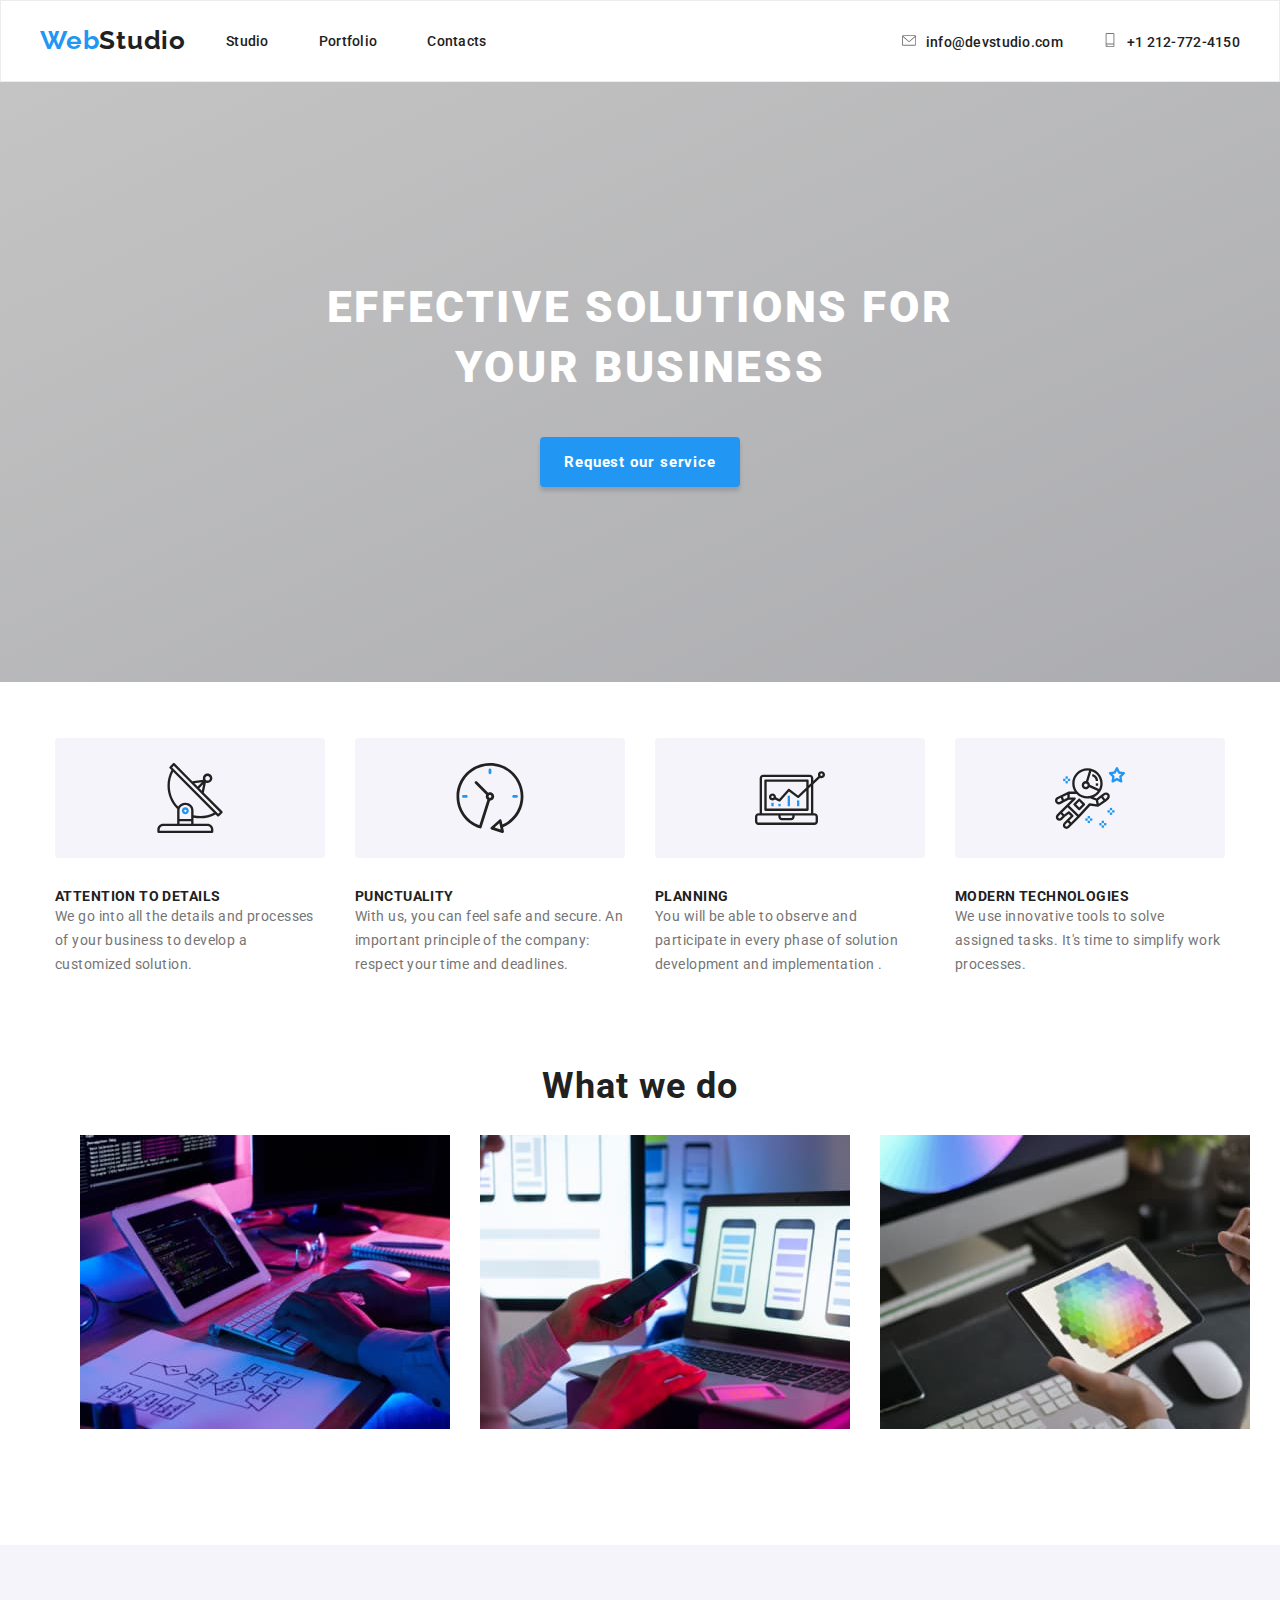
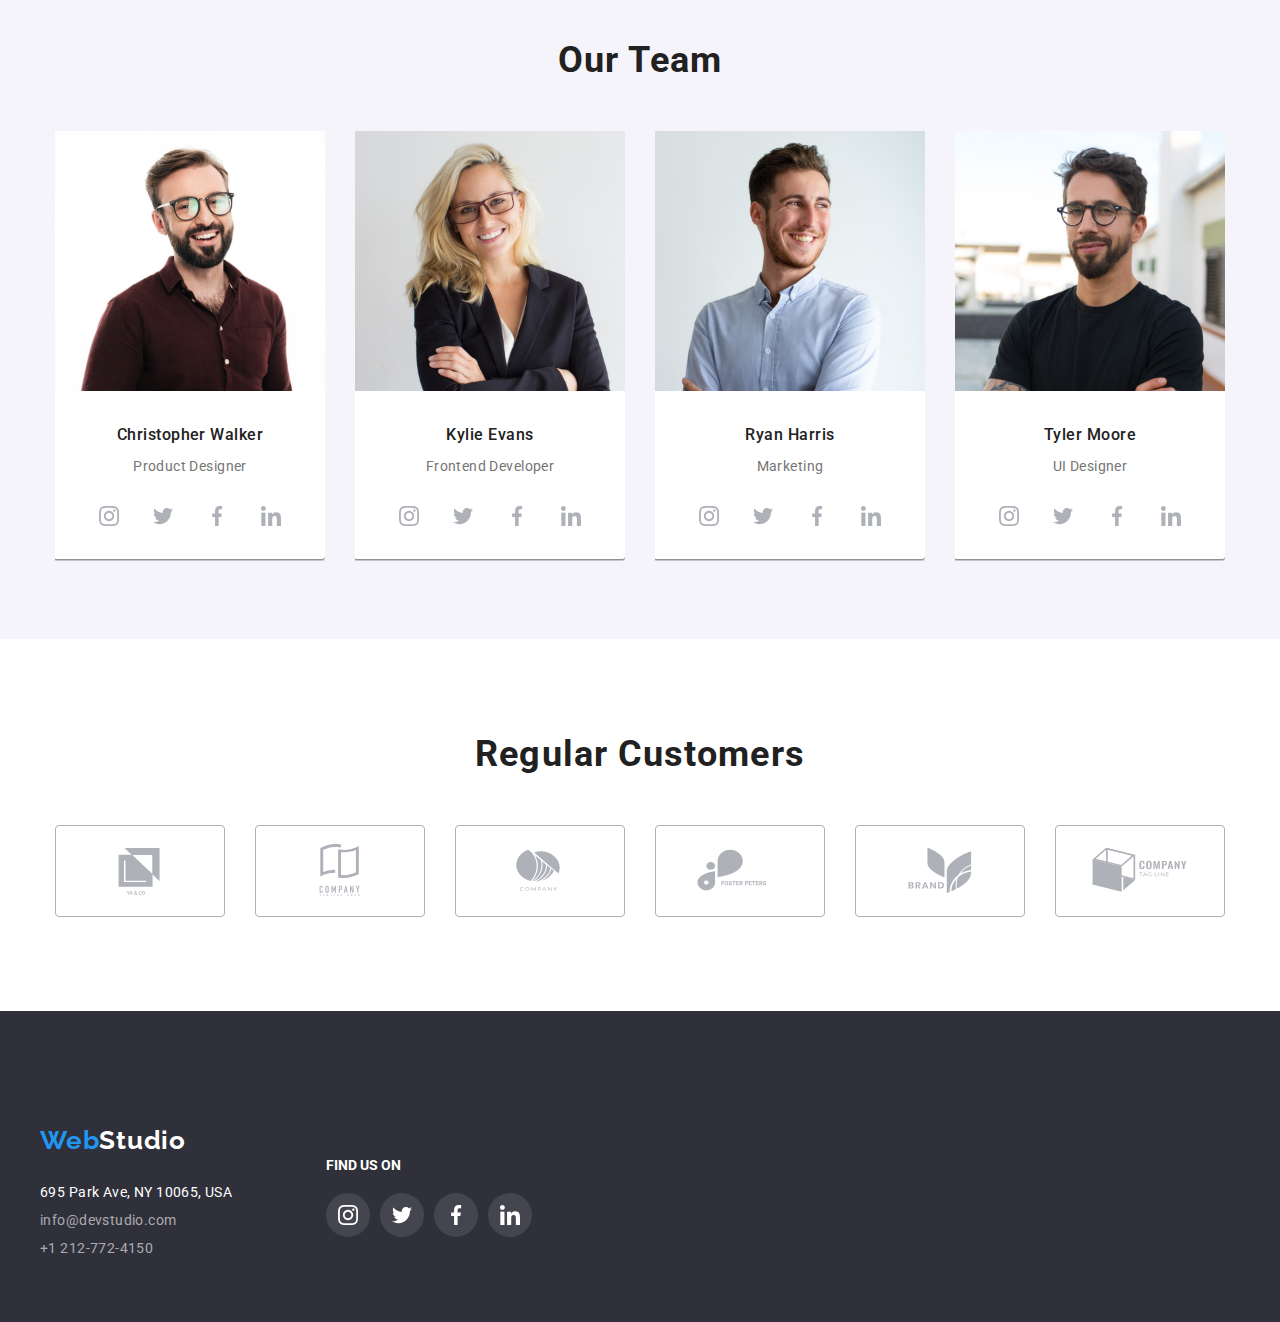
==== commit 68d63c3c: "Update index.html" ====
--- a/index.html
+++ b/index.html
@@ -52,7 +52,7 @@
       </div>
     </header>
     <main>
-      <section class="first-section" style="background-image: url(./images/Imgback-title.jpg);">
+      <section class="first-section">
         <div class="first-section-container">
           <h1 class="title">EFFECTIVE SOLUTIONS FOR YOUR BUSINESS</h1>
           <button class="request-our-service-button">
--- a/css/styles.css
+++ b/css/styles.css
@@ -150,7 +150,6 @@
   .first-section {
     display: flex;
     justify-content: center;
-    background-image: url("./image/Imgback-title.jpg");
     background-repeat: no-repeat;
     background-size: cover;
     background-image: linear-gradient(to top left, #2F303A66, #C4C4C4);
